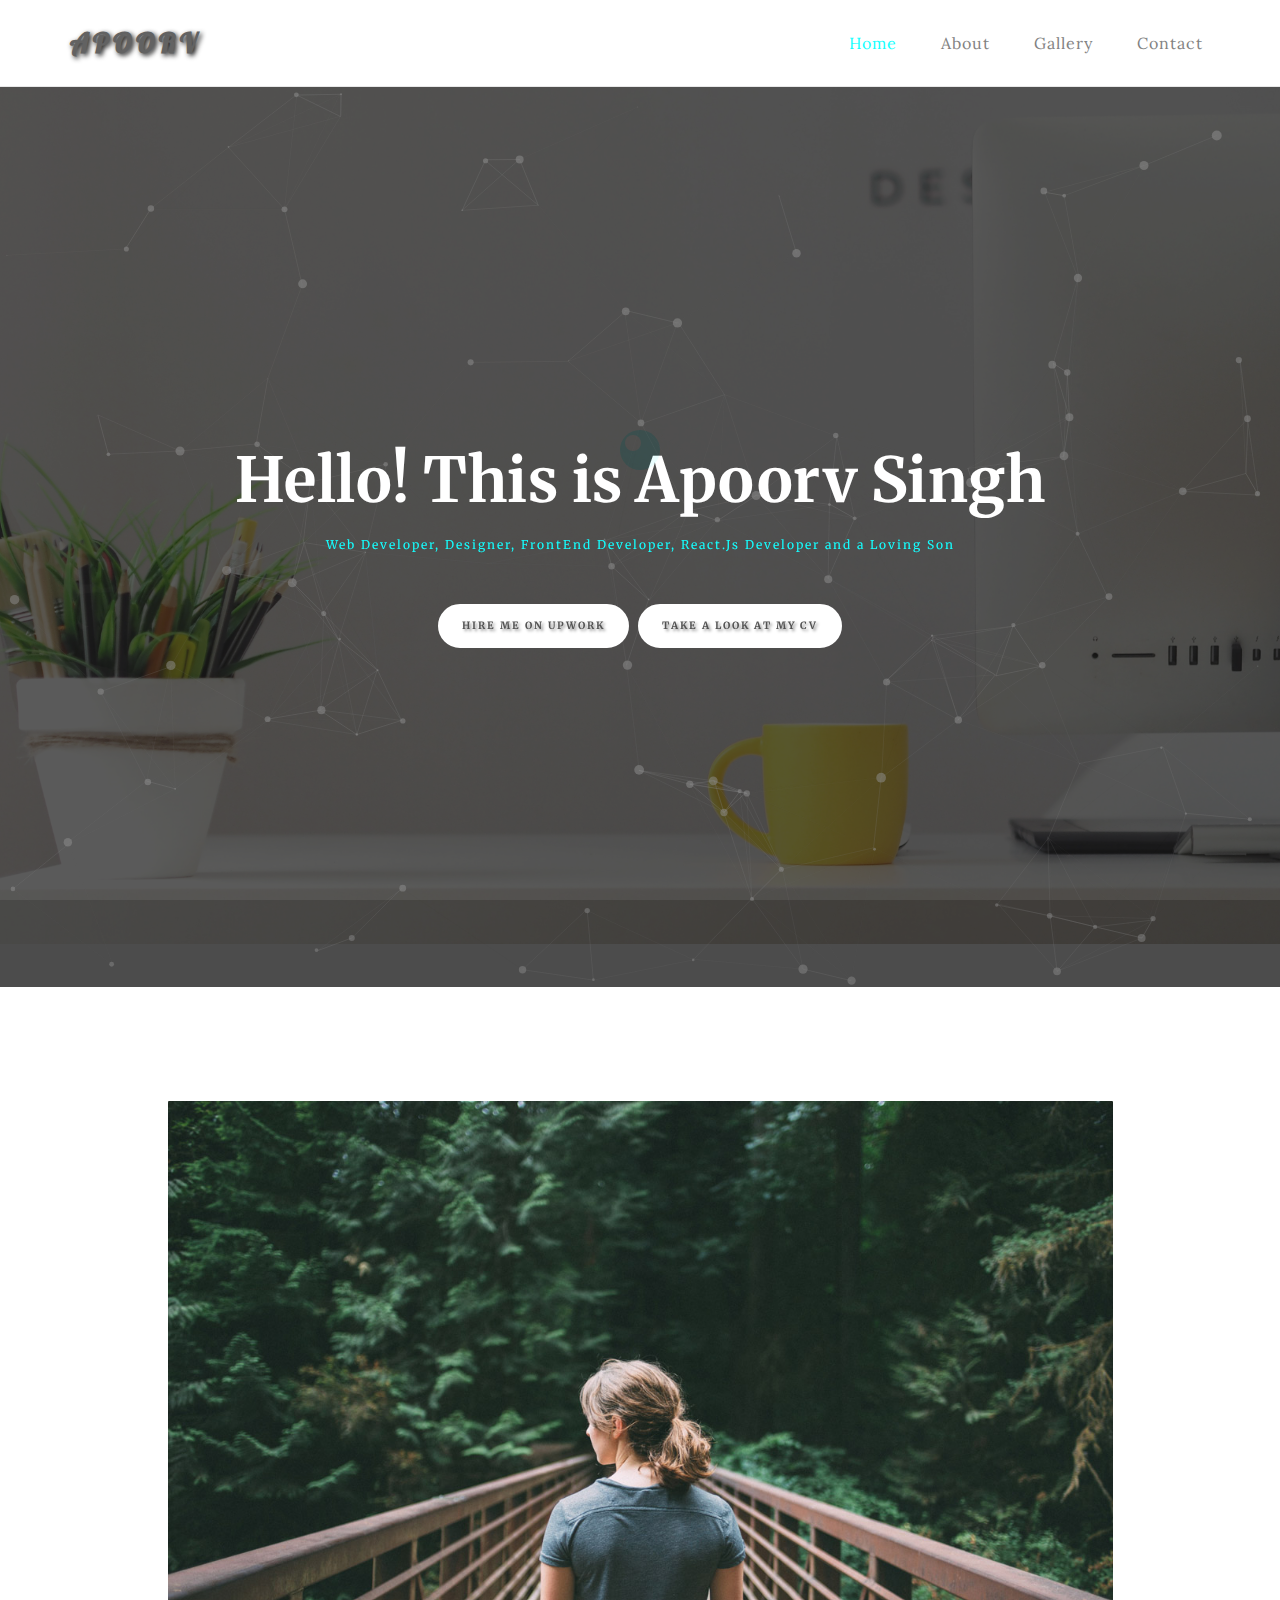
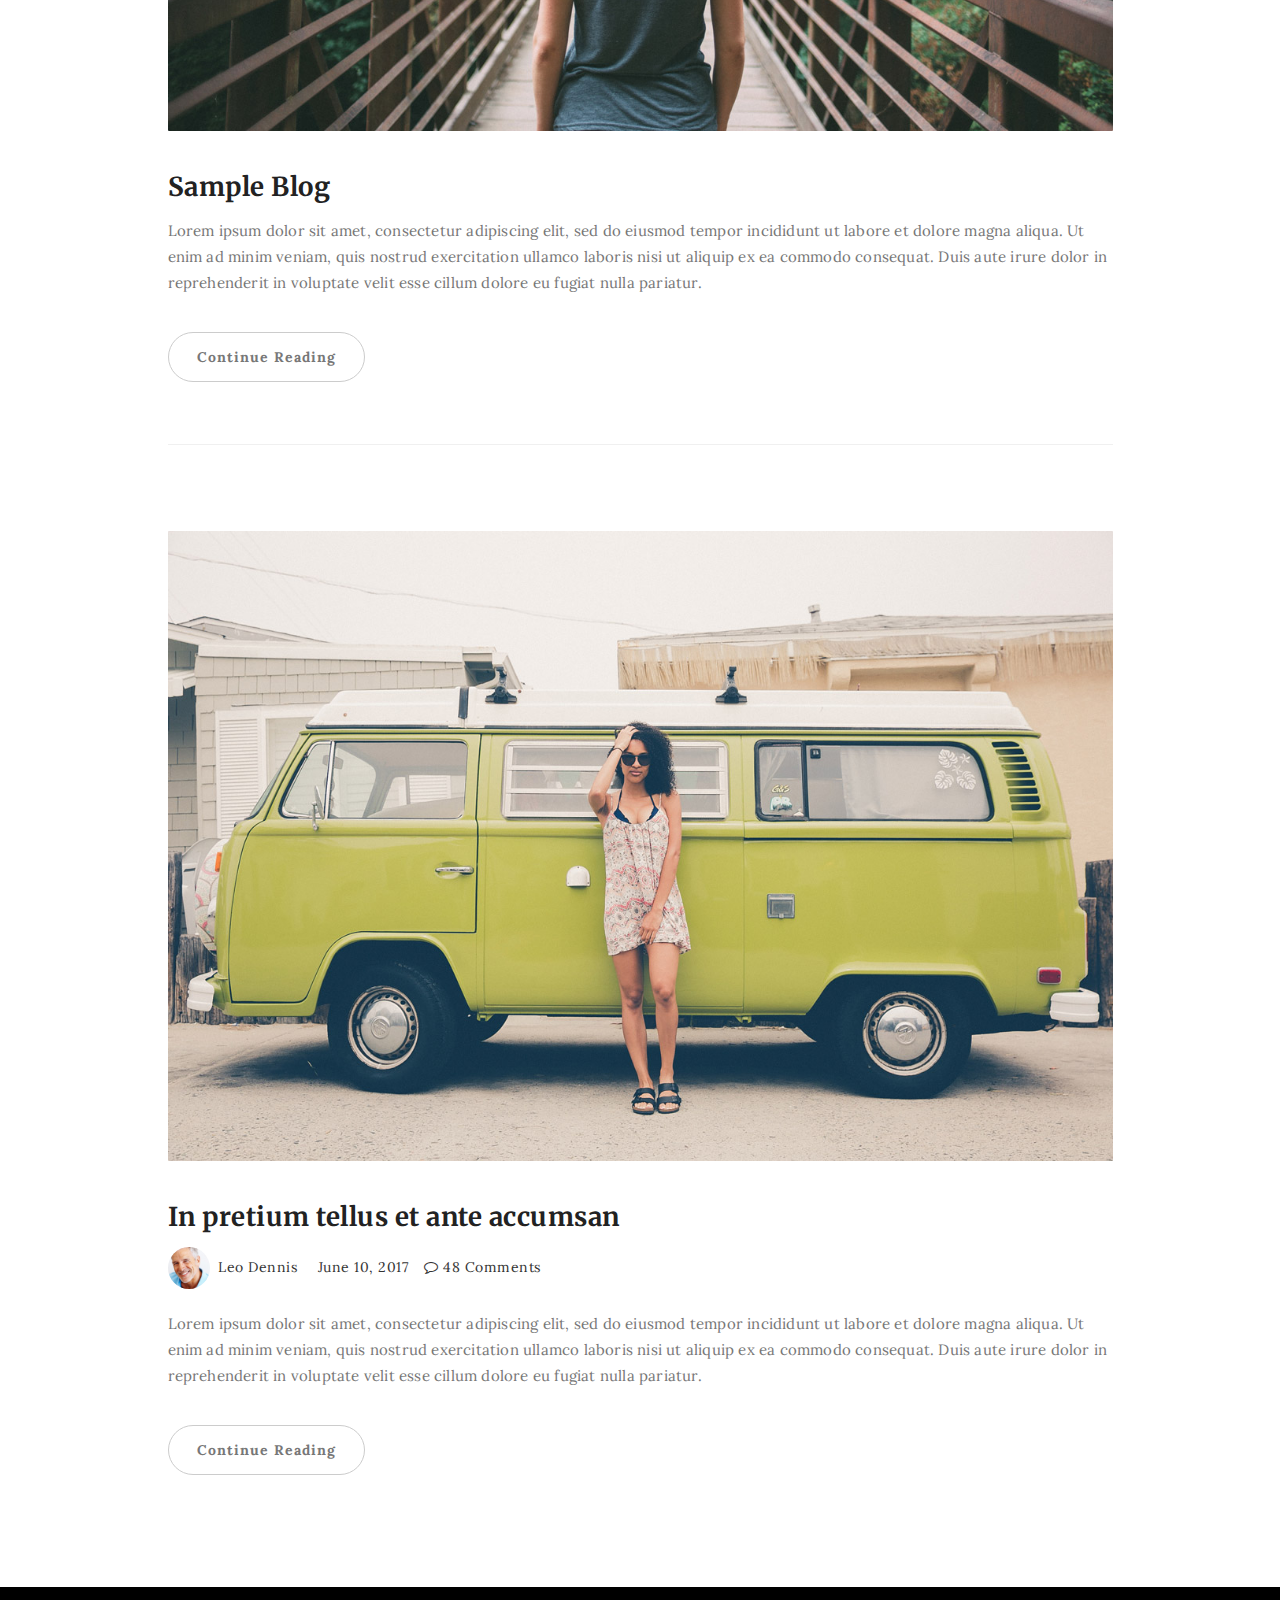
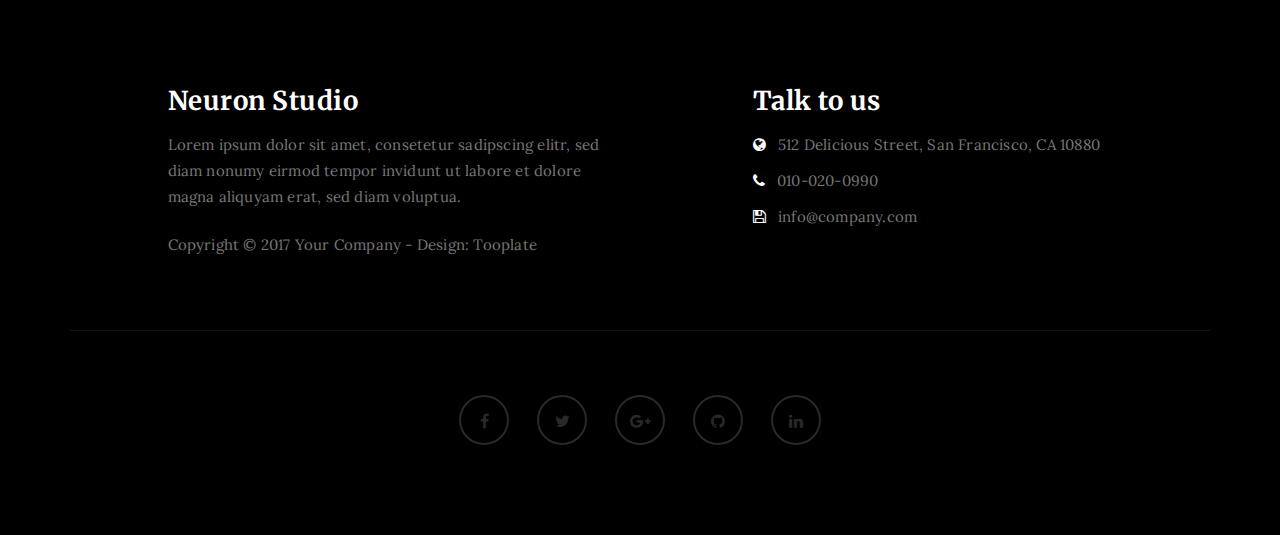
==== index.html @ 0108321e "initial commit" ====
<!DOCTYPE html>
<html lang="en">
<head>

<meta charset="UTF-8">
<meta http-equiv="X-UA-Compatible" content="IE=Edge">
<meta name="description" content="">
<meta name="keywords" content="">
<meta name="author" content="">
<meta name="viewport" content="width=device-width, initial-scale=1, maximum-scale=1">

<title>Apoorv Singh</title>
<link rel="shortcut icon" href="./favicon.png">
<link rel="stylesheet" href="css/bootstrap.min.css">
<link rel="stylesheet" href="css/font-awesome.min.css">
<link href="https://fonts.googleapis.com/css?family=Lobster" rel="stylesheet">

<link rel="stylesheet" href="css/style.css">
<link href="https://fonts.googleapis.com/css?family=Lora|Merriweather:300,400" rel="stylesheet">

</head>
<body>

<div class="preloader">
     <div class="sk-spinner sk-spinner-wordpress">
          <span class="sk-inner-circle"></span>
     </div>
</div>


<div class="navbar navbar-default navbar-static-top" role="navigation">
     <div class="container">

          <div class="navbar-header">
               <button class="navbar-toggle" data-toggle="collapse" data-target=".navbar-collapse">
                    <span class="icon icon-bar"></span>
                    <span class="icon icon-bar"></span>
                    <span class="icon icon-bar"></span>
               </button>
               <a href="index.html" class="navbar-brand styleName">Apoorv</a>
          </div>
          <div class="collapse navbar-collapse">
               <ul class="nav navbar-nav navbar-right">
                    <li class="active"><a href="index.html">Home</a></li>
                    <li><a href="about.html">About</a></li>
                    <li><a href="gallery.html">Gallery</a></li>
                    <li><a href="contact.html">Contact</a></li>
               </ul>
          </div>

  </div>
</div>

<!-- Home Section -->

<section id="home" class="main-home parallax-section">
     <div class="overlay"></div>
     <div id="particles-js"></div>
     <div class="container">
          <div class="row">
            <div class="col-md-12 col-sm-12">
                <h1>Hello! This is Apoorv Singh</h1>
                <h4>Web Developer, Designer, FrontEnd Developer, React.Js Developer and a Loving Son </h4>
                <a 
                  href="https://www.upwork.com/freelancers/~01e5c51c05c21ee63b" 
                  class="smoothScroll btn btn-default styleShadow">Hire Me on Upwork
                </a>
                <a href="#blog" class="smoothScroll btn btn-default cvStyle styleShadow">Take a look at my CV</a>
            </div>
          </div>
     </div>
</section>

<!-- Blog Section -->

<section id="blog">
     <div class="container">
          <div class="row">

               <div class="col-md-offset-1 col-md-10 col-sm-12">
                    <div class="blog-post-thumb">
                         <div class="blog-post-image">
                              <a href="single-post.html">
                                   <img src="images/blog-image1.jpg" class="img-responsive" alt="Blog Image">
                              </a>
                         </div>
                         <div class="blog-post-title">
                              <h3><a href="single-post.html">Sample Blog</a></h3>
                         </div>
                         <!-- <div class="blog-post-format">
                              <span><a href="#"><img src="images/author-image1.jpg" class="img-responsive img-circle"> Jen Lopez</a></span>
                              <span><i class="fa fa-date"></i> July 22, 2017</span>
                              <span><a href="#"><i class="fa fa-comment-o"></i> 35 Comments</a></span>
                         </div> -->
                         <div class="blog-post-des">
                              <p>Lorem ipsum dolor sit amet, consectetur adipiscing elit, sed do eiusmod tempor incididunt ut labore et dolore magna aliqua. Ut enim ad minim veniam, quis nostrud exercitation ullamco laboris nisi ut aliquip ex ea commodo consequat. Duis aute irure dolor in reprehenderit in voluptate velit esse cillum dolore eu fugiat nulla pariatur.</p>
                              <a href="single-post.html" class="btn btn-default">Continue Reading</a>
                         </div>
                    </div>

                    <div class="blog-post-thumb">
                         <div class="blog-post-image">
                              <a href="single-post.html">
                                   <img src="images/blog-image2.jpg" class="img-responsive" alt="Blog Image">
                              </a>
                         </div>
                         <div class="blog-post-title">
                              <h3><a href="single-post.html">In pretium tellus et ante accumsan</a></h3>
                         </div>
                         <div class="blog-post-format">
                              <span><a href="#"><img src="images/author-image2.jpg" class="img-responsive img-circle"> Leo Dennis</a></span>
                              <span><i class="fa fa-date"></i> June 10, 2017</span>
                              <span><a href="#"><i class="fa fa-comment-o"></i> 48 Comments</a></span>
                         </div>
                         <div class="blog-post-des">
                              <p>Lorem ipsum dolor sit amet, consectetur adipiscing elit, sed do eiusmod tempor incididunt ut labore et dolore magna aliqua. Ut enim ad minim veniam, quis nostrud exercitation ullamco laboris nisi ut aliquip ex ea commodo consequat. Duis aute irure dolor in reprehenderit in voluptate velit esse cillum dolore eu fugiat nulla pariatur.</p>
                              <a href="single-post.html" class="btn btn-default">Continue Reading</a>
                         </div>
                    </div>

                    <!-- <div class="blog-post-thumb">
                         <div class="blog-post-video">
                              <div class="embed-responsive embed-responsive-16by9">
                                   <iframe class="embed-responsive-item" src="https://www.youtube.com/embed/Pgmx7z49OEk" allowfullscreen></iframe>
                              </div>
                         </div>
                         <div class="blog-post-title">
                              <h3><a href="single-post.html">Nam interdum maximus dolor faucibus</a></h3>
                         </div>
                         <div class="blog-post-format">
                              <span><a href="#"><img src="images/author-image1.jpg" class="img-responsive img-circle"> Jen Lopez</a></span>
                              <span><i class="fa fa-date"></i> May 30, 2017</span>
                              <span><a href="#"><i class="fa fa-comment-o"></i> 63 Comments</a></span>
                         </div>
                         <div class="blog-post-des">
                              <p>Lorem ipsum dolor sit amet, consectetur adipiscing elit, sed do eiusmod tempor incididunt ut labore et dolore magna aliqua. Ut enim ad minim veniam, quis nostrud exercitation ullamco laboris nisi ut aliquip ex ea commodo consequat. Duis aute irure dolor in reprehenderit in voluptate velit esse cillum dolore eu fugiat nulla pariatur.</p>
                              <a href="single-post.html" class="btn btn-default">Continue Reading</a>
                         </div>
                    </div> -->

                    <!-- <div class="blog-post-thumb">
                         <div class="blog-post-image">
                              <a href="single-post.html">
                                   <img src="images/blog-image3.jpg" class="img-responsive" alt="Blog Image">
                              </a>
                         </div>
                         <div class="blog-post-title">
                              <h3><a href="single-post.html">The ingredients that make a great burger</a></h3>
                         </div>
                         <div class="blog-post-format">
                              <span><a href="#"><img src="images/author-image2.jpg" class="img-responsive img-circle"> Leo Dennis</a></span>
                              <span><i class="fa fa-date"></i> April 18, 2017</span>
                              <span><a href="#"><i class="fa fa-comment-o"></i> 124 Comments</a></span>
                         </div>
                         <div class="blog-post-des">
                              <p>Lorem ipsum dolor sit amet, consectetur adipiscing elit, sed do eiusmod tempor incididunt ut labore et dolore magna aliqua. Ut enim ad minim veniam, quis nostrud exercitation ullamco laboris nisi ut aliquip ex ea commodo consequat. Duis aute irure dolor in reprehenderit in voluptate velit esse cillum dolore eu fugiat nulla pariatur.</p>
                              <a href="single-post.html" class="btn btn-default">Continue Reading</a>
                         </div>
                    </div> -->

                    <!-- <div class="blog-post-thumb">
                         <div class="blog-post-image">
                              <a href="single-post.html">
                                   <img src="images/blog-image4.jpg" class="img-responsive" alt="Blog Image">
                              </a>
                         </div>
                         <div class="blog-post-title">
                              <h3><a href="single-post.html">Vestibulum vel mauris nec ex tempus</a></h3>
                         </div>
                         <div class="blog-post-format">
                              <span><a href="#"><img src="images/author-image1.jpg" class="img-responsive img-circle"> Jen Lopez</a></span>
                              <span><i class="fa fa-date"></i> March 12, 2017</span>
                              <span><a href="#"><i class="fa fa-comment-o"></i> 256 Comments</a></span>
                         </div>
                         <div class="blog-post-des">
                              <p>Lorem ipsum dolor sit amet, consectetur adipiscing elit, sed do eiusmod tempor incididunt ut labore et dolore magna aliqua. Ut enim ad minim veniam, quis nostrud exercitation ullamco laboris nisi ut aliquip ex ea commodo consequat. Duis aute irure dolor in reprehenderit in voluptate velit esse cillum dolore eu fugiat nulla pariatur.</p>
                              <a href="single-post.html" class="btn btn-default">Continue Reading</a>
                         </div>
                    </div> -->
               </div>

          </div>
     </div>
</section>

<!-- Footer Section -->

<footer>
     <div class="container">
          <div class="row">

               <div class="col-md-5 col-md-offset-1 col-sm-6">
                    <h3>Neuron Studio</h3>
                    <p>Lorem ipsum dolor sit amet, consetetur sadipscing elitr, sed diam nonumy eirmod tempor invidunt ut labore et dolore magna aliquyam erat, sed diam voluptua.</p>
                    <div class="footer-copyright">
                         <p>Copyright &copy; 2017 Your Company - Design: Tooplate</p>
                    </div>
               </div>

               <div class="col-md-4 col-md-offset-1 col-sm-6">
                    <h3>Talk to us</h3>
                    <p><i class="fa fa-globe"></i> 512 Delicious Street, San Francisco, CA 10880</p>
                    <p><i class="fa fa-phone"></i> 010-020-0990</p>
                    <p><i class="fa fa-save"></i> info@company.com</p>
               </div>

               <div class="clearfix col-md-12 col-sm-12">
                    <hr>
               </div>

               <div class="col-md-12 col-sm-12">
                    <ul class="social-icon">
                         <li><a href="https://www.facebook.com/apoorv.singh.16" class="fa fa-facebook"></a></li>
                         <li><a href="https://twitter.com/apoorv_singh15" class="fa fa-twitter"></a></li>
                         <li><a href="https://plus.google.com/106265175113233786289" class="fa fa-google-plus"></a></li>
                         <li><a href="https://github.com/ApoorvSingh15" class="fa fa-github"></a></li>
                         <li><a href="https://www.linkedin.com/in/apoorv-singh-07943622/" class="fa fa-linkedin"></a></li>
                    </ul>
               </div>
               
          </div>
     </div>
</footer>

<!-- Back top -->
<a href="#back-top" class="go-top"><i class="fa fa-angle-up"></i></a>

<!-- SCRIPTS -->

<script src="js/jquery.js"></script>
<script src="js/bootstrap.min.js"></script>
<script src="js/particles.min.js"></script>
<script src="js/app.js"></script>
<script src="js/jquery.parallax.js"></script>
<script src="js/smoothscroll.js"></script>
<script src="js/custom.js"></script>

</body>
</html>
---- css/style.css ----
body {
		background: #ffffff;
    font-family: 'Lora', serif;
    font-style: normal;
		font-weight: 300;
    overflow-x: hidden;
}

.styleName{
  font-family: 'Lobster', cursive !important;
  font-size: 2em;
  text-shadow: 2px 2px 5px black;
}

.cvStyle{
  margin-left : 0.5em;
}

.styleShadow{
  text-shadow : 2px 2px 3px gray;
}

h1,h2,h3,h4,h5,h6 {
  font-family: 'Merriweather', serif;
  font-style: normal;
  font-weight: bold;
  letter-spacing: 0.5px;
}

h1 {
    font-size: 62px;
    padding-bottom: 14px;
    margin-bottom: 0px;
}

h2 {
  font-size: 32px;
}

h2,h3 {
  padding-bottom: 6px;
}

h3 {
  font-size: 26px;
}

h4 {
  color: #666;
  font-size: 12px;
  font-weight: normal;
  letter-spacing: 2px;
}

p {
    color: #777;
    font-size: 15px;
    font-weight: 300;
    line-height: 26px;
    letter-spacing: 0.2px;
}

.btn-success:focus {
  background-color: #000;
  border-color: transparent;
}


html{
  -webkit-font-smoothing: antialiased;
}

a {
  color: #4d638c;
  -webkit-transition: 0.5s;
  -o-transition: 0.5s;
  transition: 0.5s;
  text-decoration: none !important;
}
a:hover, a:active, a:focus {
  color: #4d638c;
  outline: none;
}

* {
  -webkit-box-sizing: border-box;
  -moz-box-sizing: border-box;
  box-sizing: border-box;
}

*:before,
*:after {
  -webkit-box-sizing: border-box;
  -moz-box-sizing: border-box;
  box-sizing: border-box;
}

#about, 
#gallery,
#contact,
#blog, 
#blog-single-post {
  padding-top: 60px;
  padding-bottom: 80px;
}

.main-about,
.main-single-post,
.main-gallery,
.main-contact {
  height: 65vh;
}

.overlay {
  background: rgba(0,0,0,0.7 );
  width: 100%;
  height: 100vh;
  position: absolute;
  top: 0;
  left: 0;
  right: 0;
  bottom: 0;
}

.parallax-section {
  background-attachment: fixed !important;
  background-size: cover !important;
  overflow: hidden;
}



.preloader {
  position: fixed;
  top: 0;
  left: 0;
  width: 100%;
  height: 100%;
  z-index: 99999;
  display: flex;
  flex-flow: row nowrap;
  justify-content: center;
  align-items: center;
  background: none repeat scroll 0 0 #ffffff;
}

.sk-spinner-wordpress.sk-spinner {
  background-color: cyan;
  width: 40px;
  height: 40px;
  border-radius: 40px;
  position: relative;
  -webkit-animation: sk-innerCircle 1s linear infinite;
  animation: sk-innerCircle 1s linear infinite; 
}

.sk-spinner-wordpress .sk-inner-circle {
  display: block;
  background-color: #ffffff;
  width: 16px;
  height: 16px;
  position: absolute;
  border-radius: 8px;
  top: 5px;
  left: 5px; 
}

@-webkit-keyframes sk-innerCircle {
  0% {
    -webkit-transform: rotate(0);
            transform: rotate(0); }

  100% {
    -webkit-transform: rotate(360deg);
            transform: rotate(360deg); } }

@keyframes sk-innerCircle {
  0% {
    -webkit-transform: rotate(0);
            transform: rotate(0); }

  100% {
    -webkit-transform: rotate(360deg);
            transform: rotate(360deg); } }




.navbar-default {
    background: #ffffff;
    margin: 0 !important;
    padding: 18px 0;
}

.navbar-default .navbar-brand {
  color: #555;
  font-family: 'Merriweather', serif;
  font-weight: bold;
  text-transform: uppercase;
  letter-spacing: 4px;
  margin: 0;
}

.navbar-default .navbar-nav li a {
    color: #777;
    font-size: 16px;
    letter-spacing: 1px;
    -webkit-transition: all 0.4s ease-in-out;
    transition: all 0.4s ease-in-out;
    padding-right: 22px;
    padding-left: 22px;
}

.navbar-default .navbar-nav > li a:hover {
    color: cyan !important;
}

.navbar-default .navbar-nav > li > a:hover,
.navbar-default .navbar-nav > li > a:focus {
    color: #606066;
    background-color: transparent;
}

.navbar-default .navbar-nav li a:hover,
 .navbar-default .navbar-nav .active > a {
    color: cyan;
  }

.navbar-default .navbar-nav > .active > a,
.navbar-default .navbar-nav > .active > a:hover,
.navbar-default .navbar-nav > .active > a:focus {
    color: cyan;
    background-color: transparent;
}

.navbar-default .navbar-toggle {
     border: none;
     padding-top: 10px;
  }

.navbar-default .navbar-toggle .icon-bar {
    background: cyan;
    border-color: transparent;
  }

.navbar-default .navbar-toggle:hover,
.navbar-default .navbar-toggle:focus { 
  background-color: transparent;
}




#home {
    background-size: cover;
    background-position: center center;
    color: #ffffff;
    display: -webkit-box;
    display: -webkit-flex;
     display: -ms-flexbox;
    display: flex;
    -webkit-box-align: center;
    -webkit-align-items: center;
    -ms-flex-align: center;
     align-items: center;
    position: relative;
    text-align: center;
}

.main-home {
  background: url('../images/imageBack1.jpg') no-repeat;
  height: 100vh;
}

.main-about {
  background: url('../images/about-bg.jpg') no-repeat;
}

.main-single-post {
  background: url('../images/single-post-bg.jpg') no-repeat;
}

.main-gallery {
  background: url('../images/gallery-bg.jpg') no-repeat;
}

.main-contact {
  background: url('../images/contact-bg.jpg') no-repeat;
}

#particles-js {
  position: absolute;
  width: 100%;
  height: 100vh;
  top: 0;
  left: 0;
}

#home h4 {
  color: cyan;
}

#home .btn {
  background: #ffffff;
  border: 2px solid #ffffff;
  border-radius: 100px;
  color: #444;
  font-family: 'Merriweather', serif;
  font-size: 10px;
  font-weight: bold;
  letter-spacing: 2px;
  text-transform: uppercase;
  padding: 13px 22px;
  margin-top: 42px;
  transition: all 0.4s ease-in-out;
}

#home .btn:hover {
  background: transparent;
  border-color: #ffffff;
  color: #ffffff;
}




#about .col-md-6 {
  padding-top: 22px;
  padding-bottom: 32px;
}

#about .col-md-6 img {
  padding: 22px 0px 22px 22px;
}

#about .col-md-4 {
  padding-bottom: 32px;
}

#about .col-md-4 img {
  padding-top: 12px;
}




#gallery span {
  display: block;
  padding-bottom: 32px;
}

#gallery .col-md-6 {
  padding-left: 0px;
  padding-right: 0px;
}

#gallery .gallery-thumb {
  background-color: #ffffff;
  box-shadow: 0px 1px 2px 0px rgba(90, 91, 95, 0.15);
  cursor: pointer;
  display: block;
  position: relative;
  top: 0px;
  transition: all 0.4s ease-in-out;
}

#gallery .gallery-thumb:hover {
  box-shadow: 0px 16px 22px 0px rgba(90, 91, 95, 0.3);
  top: -5px;
}

#gallery .gallery-thumb img {
  width: 100%;
}

#gallery .col-md-12 p {
  padding-top: 22px;
  text-align: center;
}




#contact .col-md-4 {
  padding-left: 0px;
}

#contact .col-md-12 {
  padding-left: 0;
}

#contact form {
  padding-top: 32px;
}

#contact .form-control {
  border: 2px solid #f0f0f0;
  box-shadow: none;
  margin-top: 10px;
  margin-bottom: 10px;
  transition: all 0.4s ease-in-out;
}

#contact .form-control:hover {
  border-color: #555;
}

#contact input {
  height: 50px;
}

#contact input[type="submit"] {
  background: cyan;
  border-radius: 100px;
  border: none;
  color: #ffffff;
  font-weight: bold;
  transition: all 0.4s ease-in-out;
}

#contact input[type="submit"]:hover {
  background: #333;
}




.blog-post-thumb {
  border-bottom: 1px solid #f0f0f0;
  padding-top: 32px;
  padding-bottom: 62px;
  margin-bottom: 32px;
}

.blog-post-thumb:last-child {
  border-bottom: 0px;
  padding-bottom: 32px;
  margin-bottom: 0px;
}

.blog-post-image,
.blog-post-video {
  padding-top: 22px;
  padding-bottom: 22px;
  width: 100%;
}

#about img,
.blog-post-image img {
  border-radius: 1px;
}

.blog-post-title a {
  color: #222;
}

.blog-post-title a:hover {
  color: cyan;
}

.blog-post-format {
  padding-bottom: 22px;
}

.blog-post-format span {
  letter-spacing: 0.5px;
  padding-right: 12px;
}

.blog-post-format span a {
  color: #333;
}

.blog-post-format span img {
  display: inline-block;
  width: 42px;
  margin-right: 4px;
}

.blog-post-des blockquote {
  margin: 22px;
}

.blog-post-des .btn {
  border-radius: 100px;
  color: #777;
  font-weight: bold;
  letter-spacing: 1px;
  padding: 14px 28px;
  margin-top: 26px;
  transition: all 0.4s ease-in-out;
}

.blog-post-des .btn:hover {
  background: cyan;
  border-color: transparent;
  color: #ffffff;
}

.blog-author {
  border-top: 1px solid #f0f0f0;
  border-bottom: 1px solid #f0f0f0;
  padding-top: 32px;
  padding-bottom: 32px;
  margin-top: 42px;
  margin-bottom: 42px;
}

.blog-author .media img {
  display: inline-block;
  width: 90px;
  margin-right: 12px;
}

.blog-author .media a,
.blog-comment .media h3 {
  color: #444;
  font-size: 18px;
  letter-spacing: 1px;
}

.blog-comment {
  border-bottom: 1px solid #f0f0f0;
  padding-bottom: 32px;
  margin-bottom: 42px;
}

.blog-comment .media:nth-child(2) {
  padding-top: 22px;
}

.blog-comment .media img {
  width: 82px;
  margin-right: 12px;
}

.blog-comment .media h3 {
  display: inline-block;
  padding-right: 14px;
}


.blog-comment-form h3 {
  padding-bottom: 18px;
}

#about .col-md-6, #about .col-md-4,
.blog-comment-form .col-md-4 {
  padding-left: 0px;
}

.blog-comment-form .form-control {
  box-shadow: none;
  border: 2px solid #f0f0f0;
  margin-top: 10px;
  margin-bottom: 10px;
  transition: all 0.4s ease-in-out;
}

.blog-comment-form .form-control:hover {
  border-color: #555;
}

.blog-comment-form input {
  height: 45px;
}

.blog-comment-form input[type="submit"] {
  background: #bfba55;
  border-radius: 100px;
  border: none;
  color: #ffffff;
  font-weight: bold;
  transition: all 0.4s ease-in-out;
}

.blog-comment-form input[type="submit"]:hover {
  background: #333;
  border-color: transparent;
  color: #ffffff;
}




#blog-single-post .blog-single-post-image {
  padding-top: 22px;
}

#blog-single-post .blog-single-post-image .col-md-4 {
  padding-left: 0px;
  padding-right: 0px;
  padding-bottom: 22px;
}

#blog-single-post .blog-single-post-image img {
  border-radius: 1px;
  padding-right: 12px;
}

#blog-single-post .blog-post-des h3 {
  padding-top: 16px;
}


footer {
    background: #000;
    color: #ffffff;
    padding: 80px 0px;
    position: relative;
}

footer .col-md-4 .fa {
  color: #ffffff;
  padding-right: 8px;
}

footer hr {
  border-color: #121212;
  margin-top: 62px;
  margin-bottom: 42px;
}

footer .footer-copyright {
  padding-top: 12px;
}



.go-top {
  background-color: #ffffff;
  box-shadow: 1px 1.732px 12px 0px rgba( 0, 0, 0, .14 ), 1px 1.732px 3px 0px rgba( 0, 0, 0, .12 );
  transition : all 1s ease;
  bottom: 2em;
  right: 2em;
  color: #333;
  font-size: 24px;
  display: none;
  position: fixed;
  text-decoration: none;
  width: 40px;
  height: 40px;
  line-height: 38px;
  text-align: center;
  border-radius: 100%;
}

.go-top:hover {
    background: cyan;
    color: #ffffff;
}



.social-icon {
    position: relative;
    padding: 0;
    margin: 0;
    text-align: center;
}

.social-icon li {
    display: inline-block;
    list-style: none;
}

.social-icon li a {
    border: 2px solid #292929;
    color: #292929;
    border-radius: 100px;
    cursor: pointer;
    font-size: 16px;
    text-decoration: none;
    transition: all 0.4s ease-in-out;
    width: 50px;
    height: 50px;
    line-height: 50px;
    text-align: center;
    vertical-align: middle;
    position: relative;
    margin: 22px 12px 10px 12px;
}

.social-icon li a:hover {
    border-color: cyan;
    color: cyan;
    transform: scale(1.1);
}



@media (max-width: 980px) {

  .main-about,
  .main-single-post,  
  .main-gallery,
  .main-contact {
    height: 35vh;
  }

}


@media (max-width: 768px) {

  h1 {
    font-size: 52px;
  }

  h2 {
    font-size: 26px;
  }

  #about .col-md-6 img {
    padding-left: 0px;
  }

  #blog-single-post .blog-single-post-image img {
    padding-bottom: 22px;
  }

  footer .col-md-4 {
    padding-top: 22px;
  }

}


@media (max-width: 650px) {

  h1 {
    font-size: 42px;
  }

  #about, #gallery,
  #contact,
  #blog, #blog-single-post {
    padding-top: 60px;
    padding-bottom: 60px;
  }

}
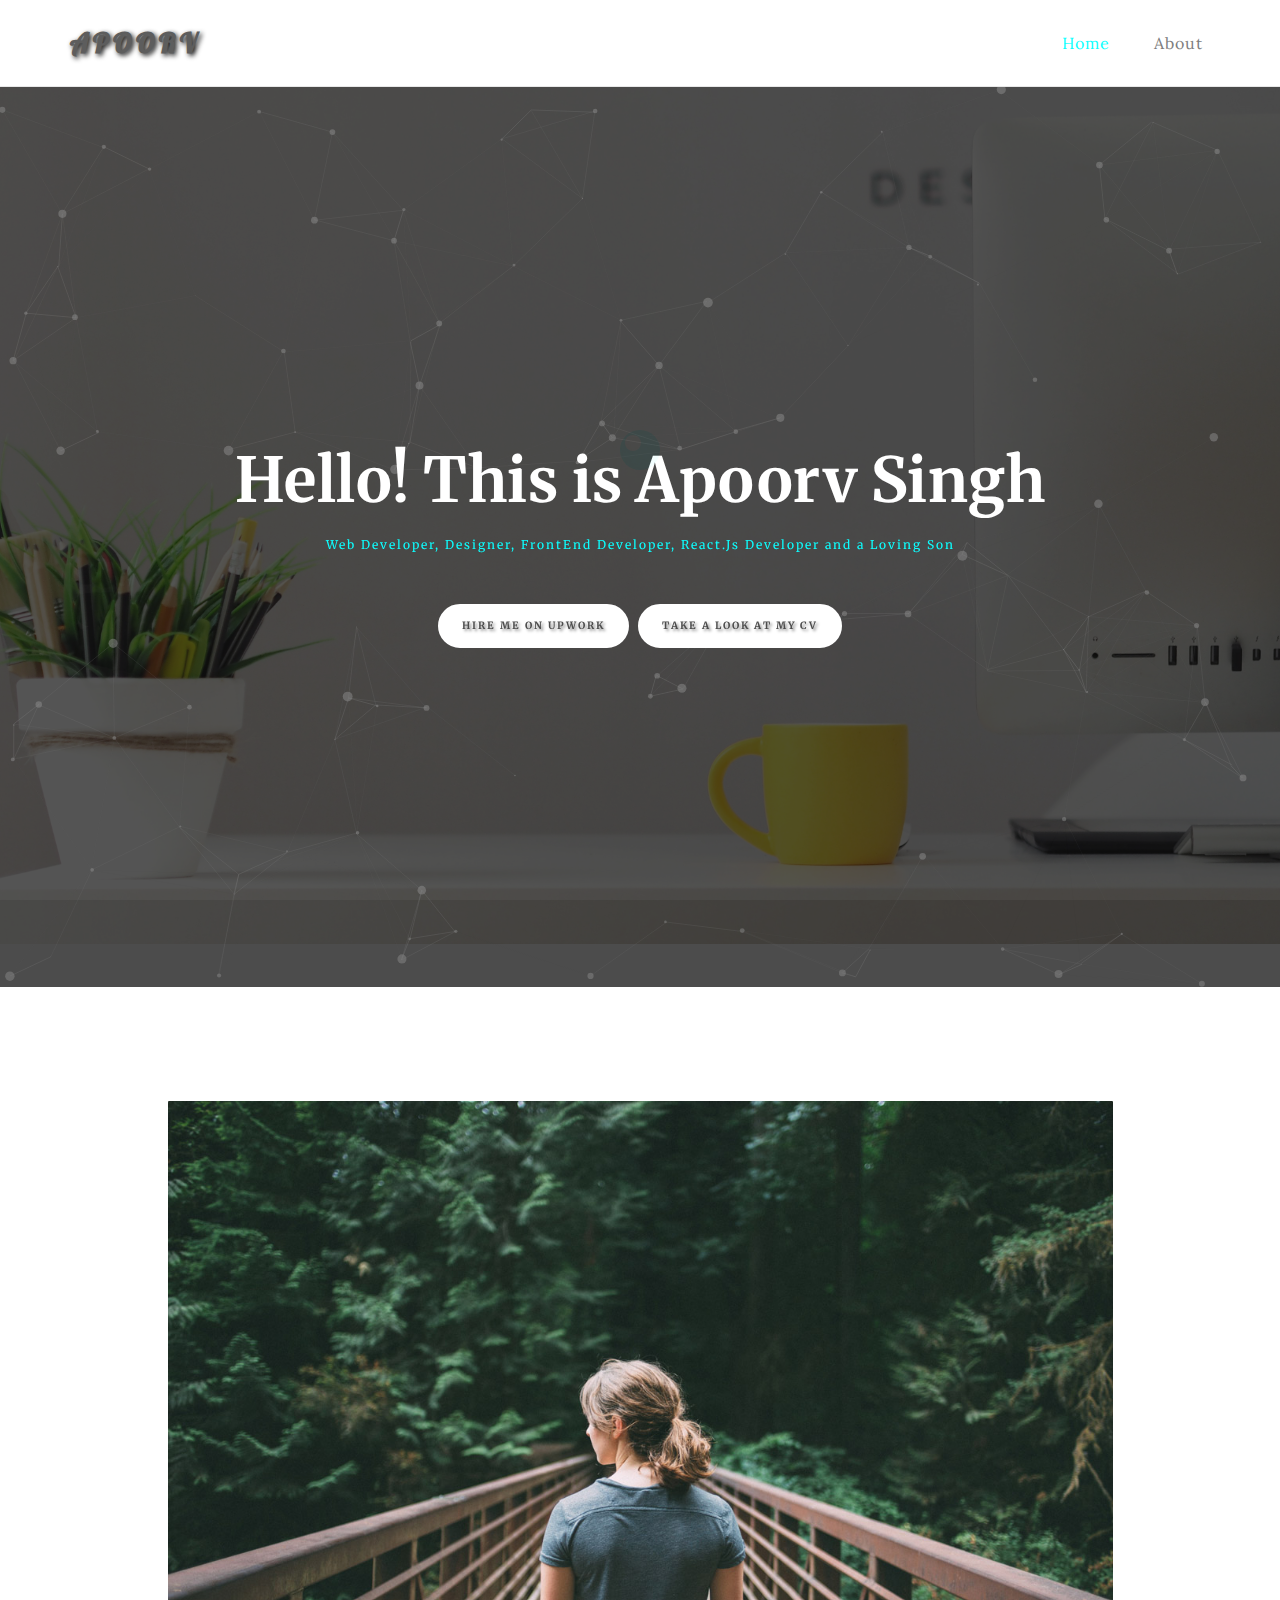
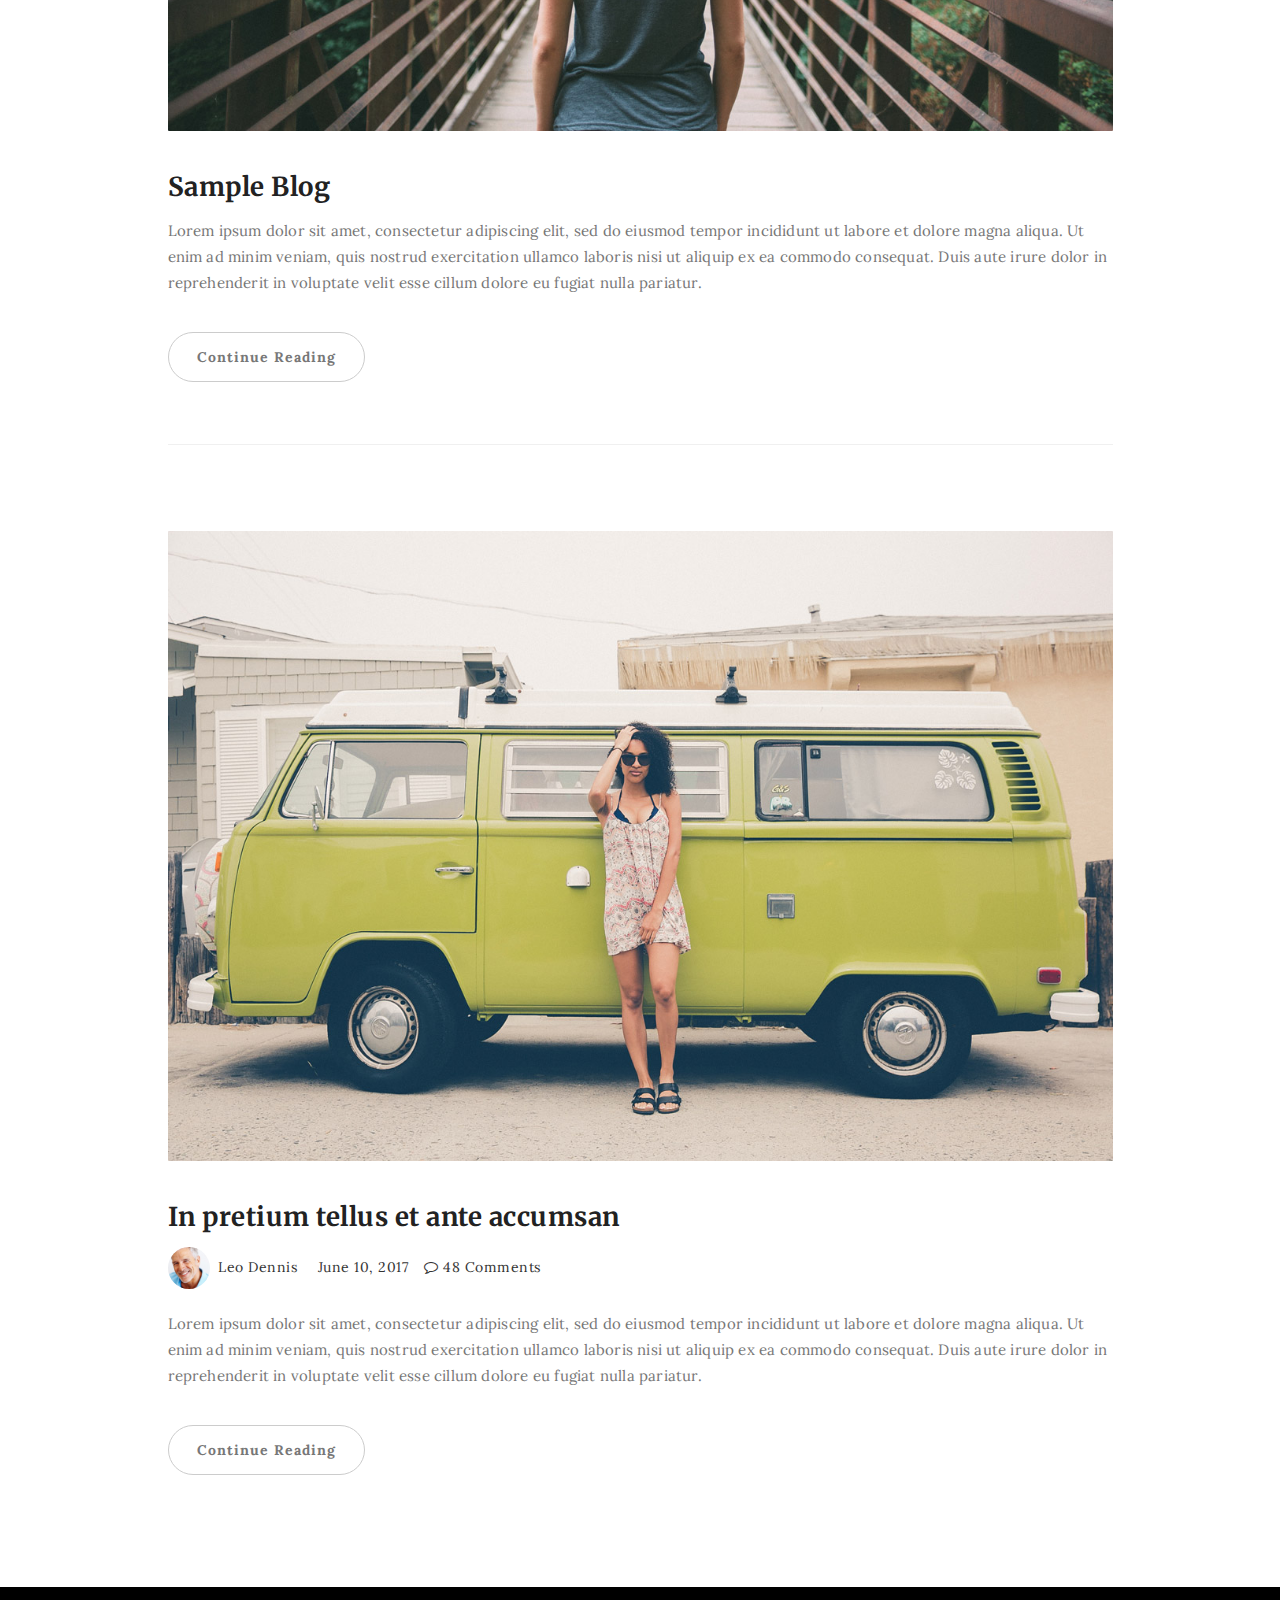
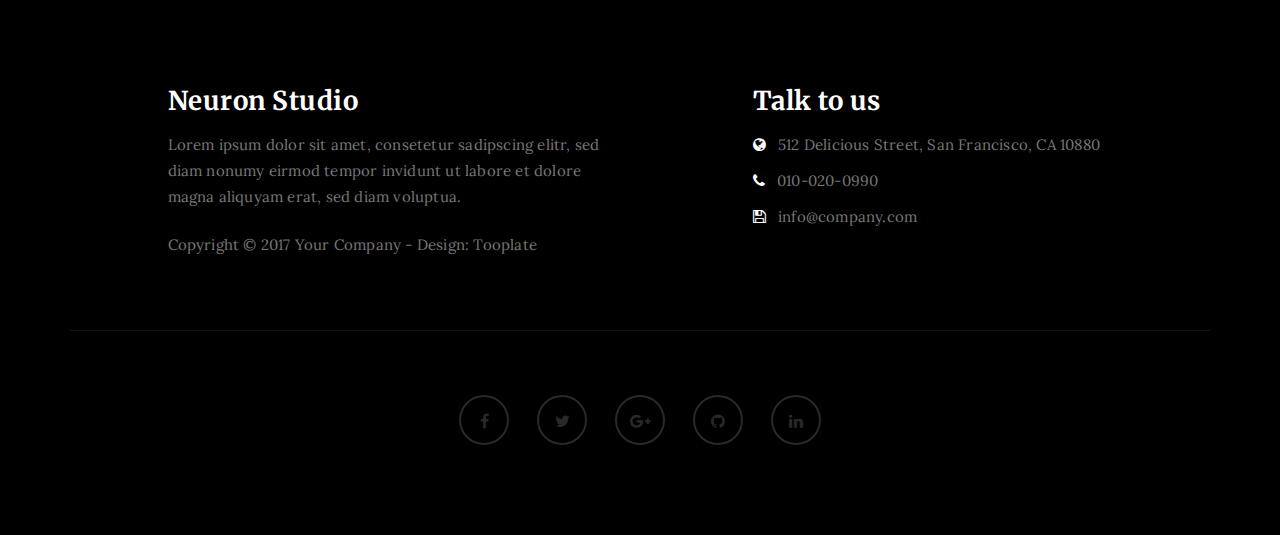
==== commit 8511a4be: "worked on css" ====
--- a/index.html
+++ b/index.html
@@ -43,8 +43,6 @@
                <ul class="nav navbar-nav navbar-right">
                     <li class="active"><a href="index.html">Home</a></li>
                     <li><a href="about.html">About</a></li>
-                    <li><a href="gallery.html">Gallery</a></li>
-                    <li><a href="contact.html">Contact</a></li>
                </ul>
           </div>
 
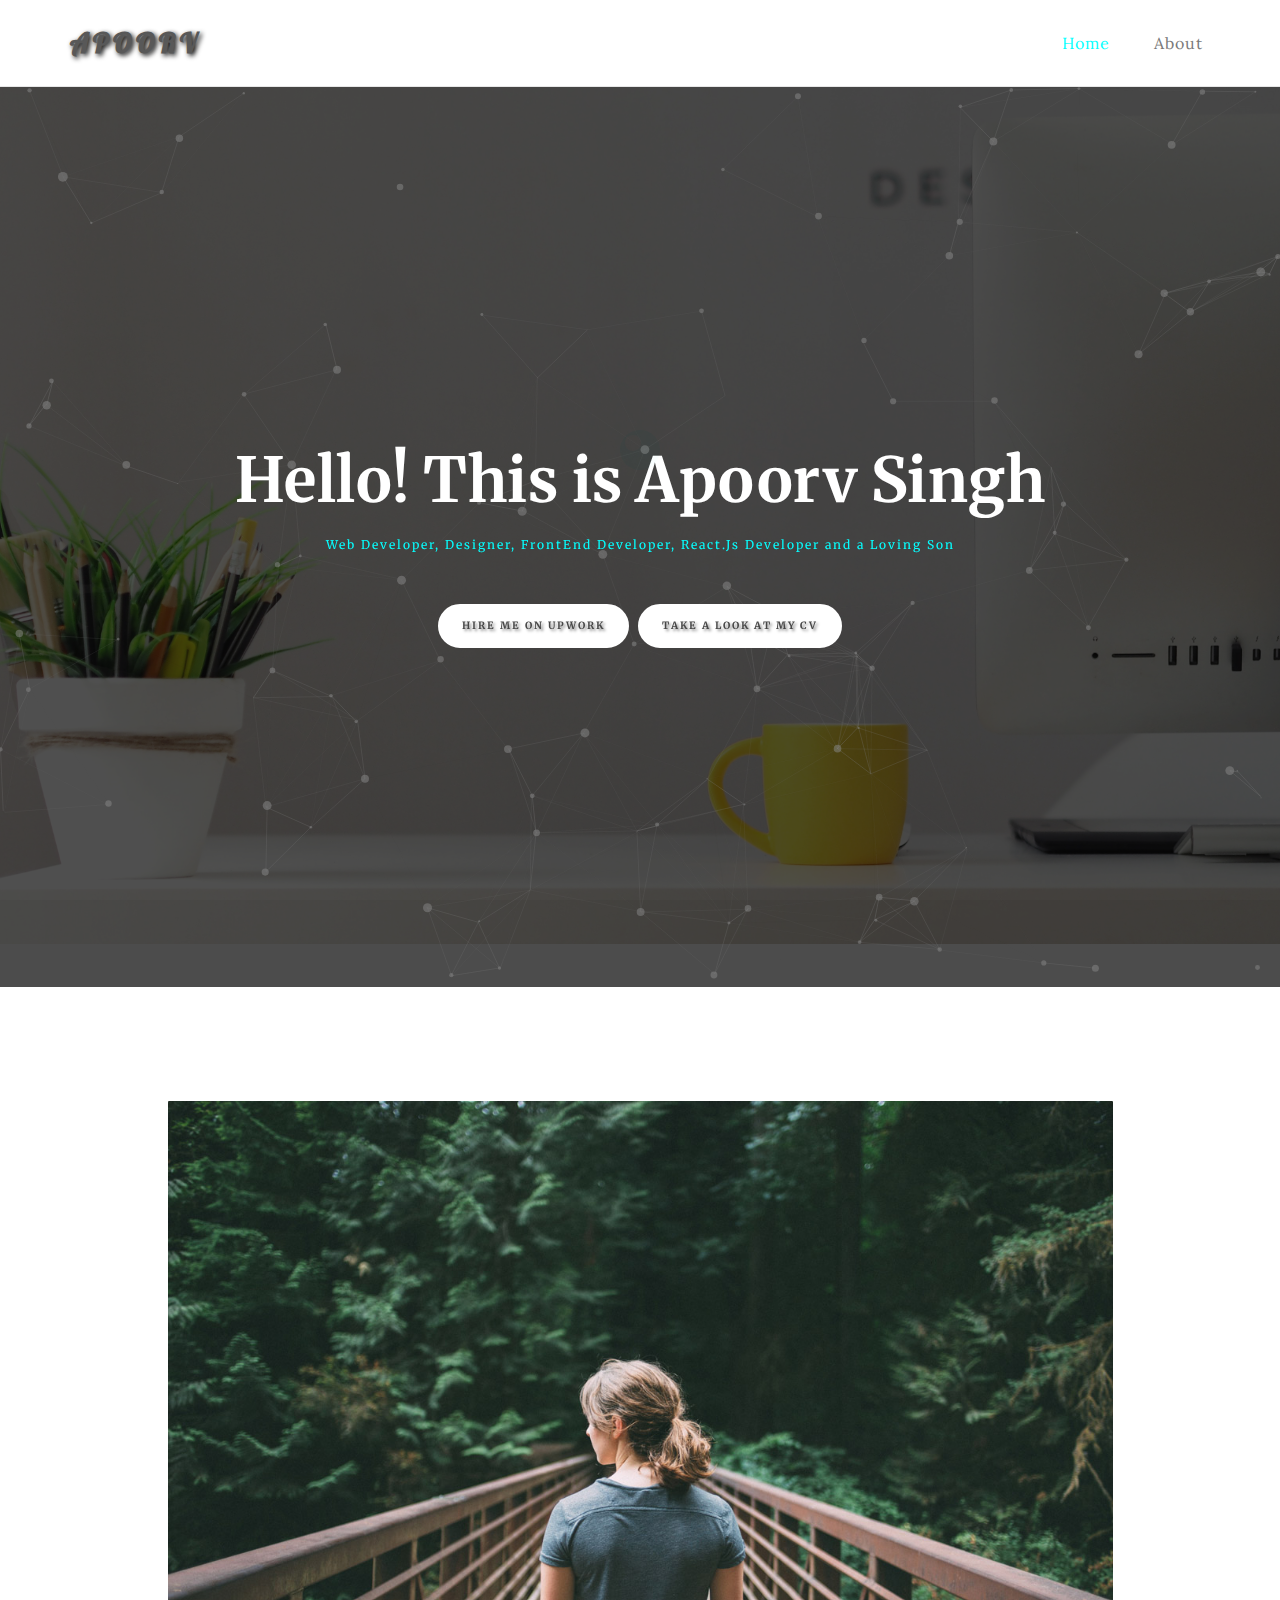
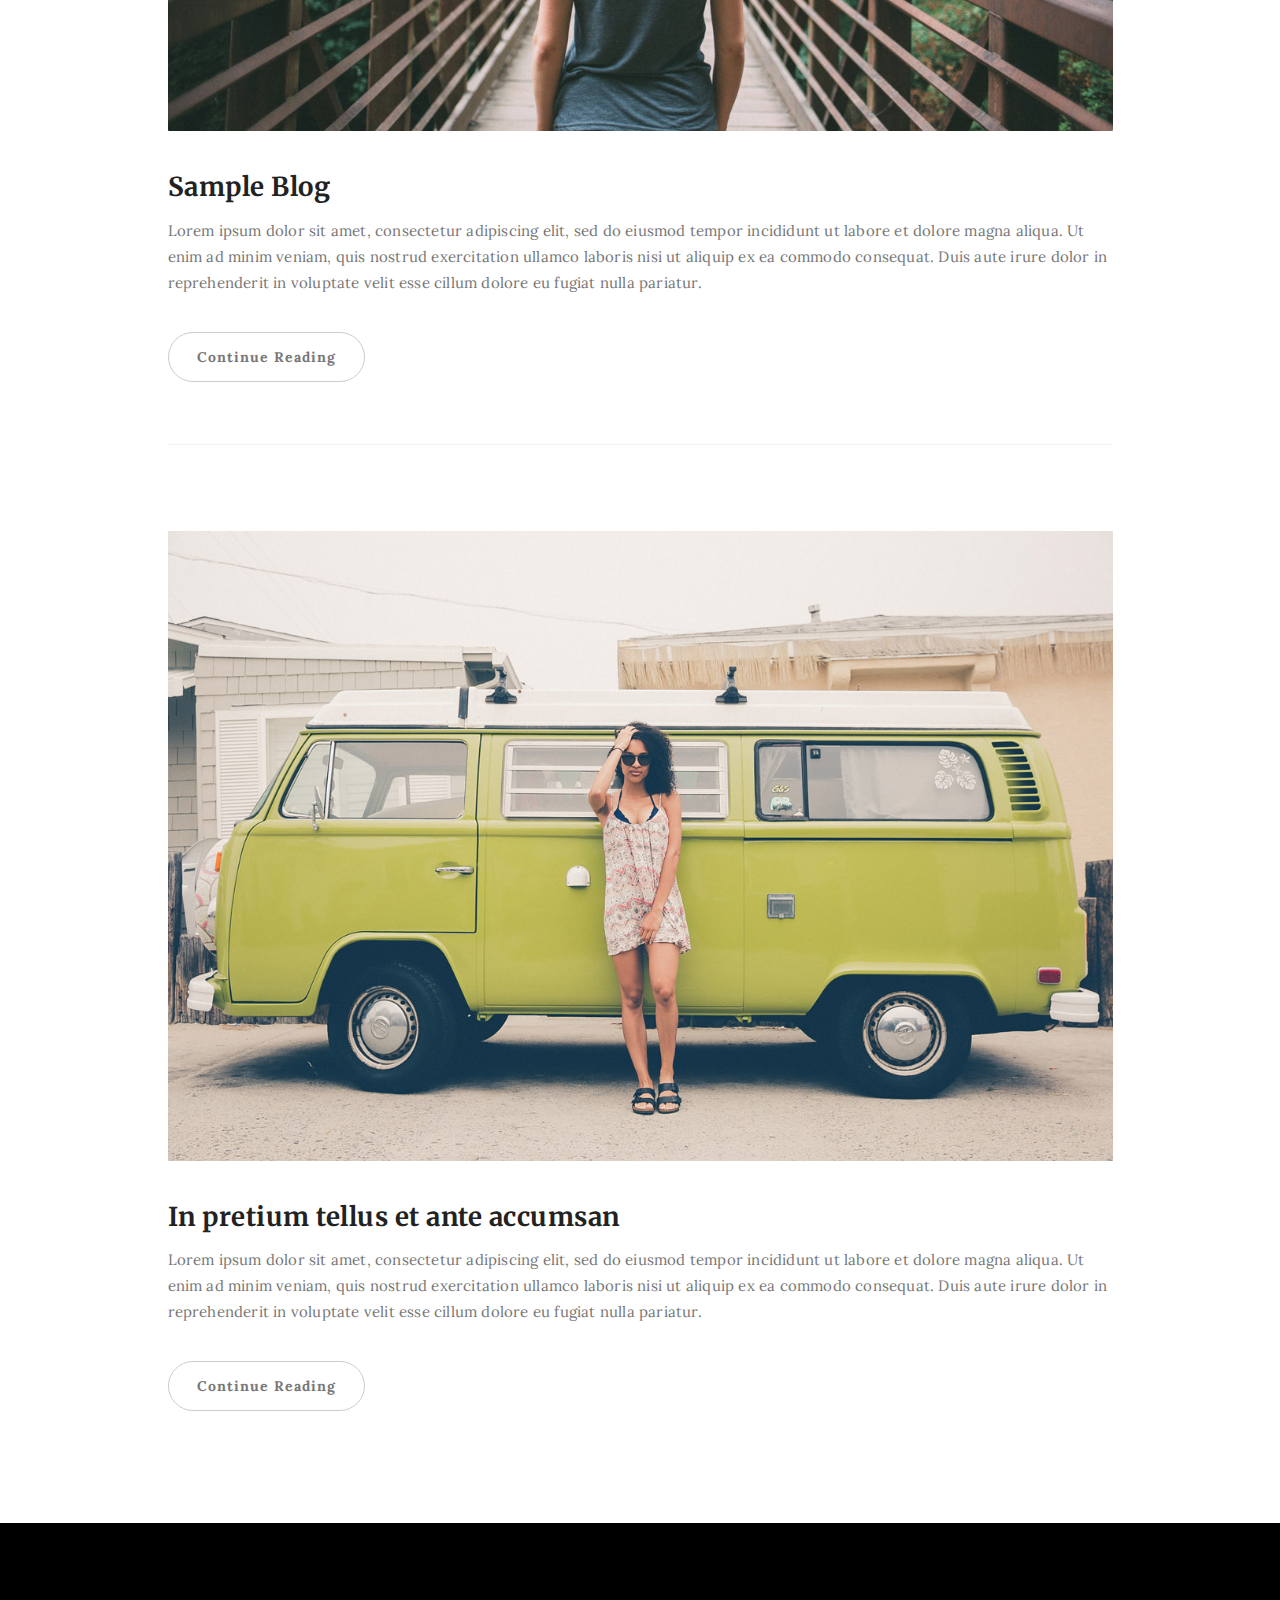
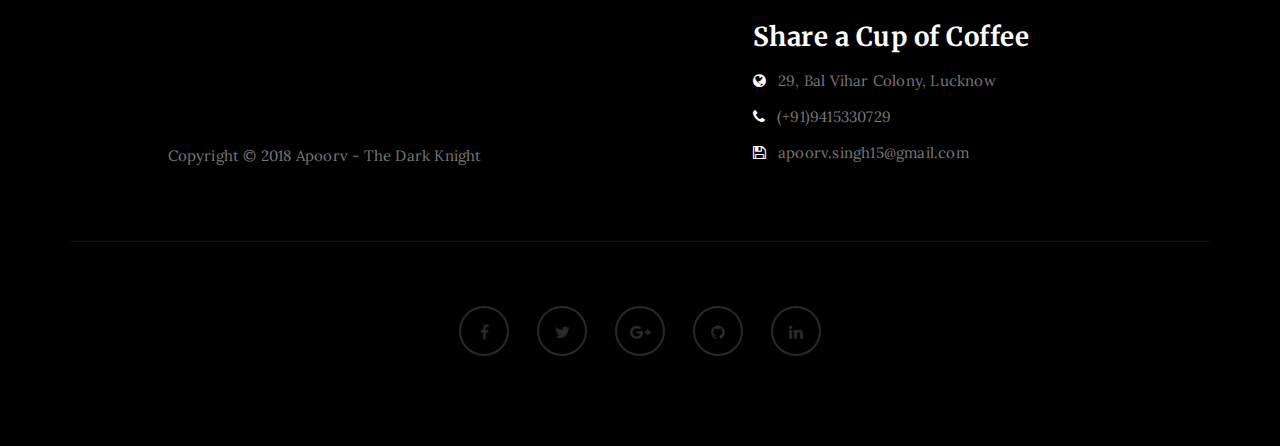
==== commit 6b31016b: "added changes" ====
--- a/index.html
+++ b/index.html
@@ -29,24 +29,26 @@
 
 
 <div class="navbar navbar-default navbar-static-top" role="navigation">
-     <div class="container">
-
-          <div class="navbar-header">
-               <button class="navbar-toggle" data-toggle="collapse" data-target=".navbar-collapse">
-                    <span class="icon icon-bar"></span>
-                    <span class="icon icon-bar"></span>
-                    <span class="icon icon-bar"></span>
-               </button>
-               <a href="index.html" class="navbar-brand styleName">Apoorv</a>
-          </div>
-          <div class="collapse navbar-collapse">
-               <ul class="nav navbar-nav navbar-right">
-                    <li class="active"><a href="index.html">Home</a></li>
-                    <li><a href="about.html">About</a></li>
-               </ul>
-          </div>
-
+  
+  <div class="container">
+    
+    <div class="navbar-header">
+          <button class="navbar-toggle" data-toggle="collapse" data-target=".navbar-collapse">
+              <span class="icon icon-bar"></span>
+              <span class="icon icon-bar"></span>
+              <span class="icon icon-bar"></span>
+          </button>
+          <a href="index.html" class="navbar-brand styleName">Apoorv</a>
+    </div>
+    <div class="collapse navbar-collapse">
+          <ul class="nav navbar-nav navbar-right">
+              <li class="active"><a href="index.html">Home</a></li>
+              <li><a href="about.html">About</a></li>
+          </ul>
+    </div>
+  
   </div>
+
 </div>
 
 <!-- Home Section -->
@@ -78,12 +80,12 @@
                <div class="col-md-offset-1 col-md-10 col-sm-12">
                     <div class="blog-post-thumb">
                          <div class="blog-post-image">
-                              <a href="single-post.html">
+                              <a href="">
                                    <img src="images/blog-image1.jpg" class="img-responsive" alt="Blog Image">
                               </a>
                          </div>
                          <div class="blog-post-title">
-                              <h3><a href="single-post.html">Sample Blog</a></h3>
+                              <h3><a href="">Sample Blog</a></h3>
                          </div>
                          <!-- <div class="blog-post-format">
                               <span><a href="#"><img src="images/author-image1.jpg" class="img-responsive img-circle"> Jen Lopez</a></span>
@@ -91,28 +93,30 @@
                               <span><a href="#"><i class="fa fa-comment-o"></i> 35 Comments</a></span>
                          </div> -->
                          <div class="blog-post-des">
-                              <p>Lorem ipsum dolor sit amet, consectetur adipiscing elit, sed do eiusmod tempor incididunt ut labore et dolore magna aliqua. Ut enim ad minim veniam, quis nostrud exercitation ullamco laboris nisi ut aliquip ex ea commodo consequat. Duis aute irure dolor in reprehenderit in voluptate velit esse cillum dolore eu fugiat nulla pariatur.</p>
-                              <a href="single-post.html" class="btn btn-default">Continue Reading</a>
+                              <p>Lorem ipsum dolor sit amet, consectetur adipiscing elit, 
+                                sed do eiusmod tempor incididunt ut labore et dolore magna 
+                                aliqua. Ut enim ad minim veniam, quis nostrud exercitation 
+                                ullamco laboris nisi ut aliquip ex ea commodo consequat. Duis 
+                                aute irure dolor in reprehenderit in voluptate velit esse 
+                                cillum dolore eu fugiat nulla pariatur.
+                              </p>
+                              <a href="" class="btn btn-default">Continue Reading</a>
                          </div>
                     </div>
 
                     <div class="blog-post-thumb">
                          <div class="blog-post-image">
-                              <a href="single-post.html">
+                              <a href="">
                                    <img src="images/blog-image2.jpg" class="img-responsive" alt="Blog Image">
                               </a>
                          </div>
                          <div class="blog-post-title">
-                              <h3><a href="single-post.html">In pretium tellus et ante accumsan</a></h3>
-                         </div>
-                         <div class="blog-post-format">
-                              <span><a href="#"><img src="images/author-image2.jpg" class="img-responsive img-circle"> Leo Dennis</a></span>
-                              <span><i class="fa fa-date"></i> June 10, 2017</span>
-                              <span><a href="#"><i class="fa fa-comment-o"></i> 48 Comments</a></span>
-                         </div>
-                         <div class="blog-post-des">
-                              <p>Lorem ipsum dolor sit amet, consectetur adipiscing elit, sed do eiusmod tempor incididunt ut labore et dolore magna aliqua. Ut enim ad minim veniam, quis nostrud exercitation ullamco laboris nisi ut aliquip ex ea commodo consequat. Duis aute irure dolor in reprehenderit in voluptate velit esse cillum dolore eu fugiat nulla pariatur.</p>
-                              <a href="single-post.html" class="btn btn-default">Continue Reading</a>
+                              <h3><a href="">In pretium tellus et ante accumsan</a></h3>
+                         </div>
+            
+                         <div class="blog-post-des">
+                              <p>Lorem ipsum dolor sit amet, consectetur adipiscing elit, sed do eiusmod tempor incididunt ut labore et dolore magna aliqua. Ut enim ad minim veniam, quis nostrud exercitation ullamco laboris nisi ut aliquip ex ea commodo consequat. Duis aute irure dolor in reprehenderit in voluptate velit esse cillum dolore eu fugiat nulla pariatur.</p>
+                              <a href="" class="btn btn-default">Continue Reading</a>
                          </div>
                     </div>
 
@@ -188,18 +192,16 @@
           <div class="row">
 
                <div class="col-md-5 col-md-offset-1 col-sm-6">
-                    <h3>Neuron Studio</h3>
-                    <p>Lorem ipsum dolor sit amet, consetetur sadipscing elitr, sed diam nonumy eirmod tempor invidunt ut labore et dolore magna aliquyam erat, sed diam voluptua.</p>
-                    <div class="footer-copyright">
-                         <p>Copyright &copy; 2017 Your Company - Design: Tooplate</p>
+                    <div class="footer-copyright" style="padding-top : 10em;">
+                          <p>Copyright &copy; 2018 Apoorv - The Dark Knight</p>
                     </div>
                </div>
 
-               <div class="col-md-4 col-md-offset-1 col-sm-6">
-                    <h3>Talk to us</h3>
-                    <p><i class="fa fa-globe"></i> 512 Delicious Street, San Francisco, CA 10880</p>
-                    <p><i class="fa fa-phone"></i> 010-020-0990</p>
-                    <p><i class="fa fa-save"></i> info@company.com</p>
+                <div class="col-md-4 col-md-offset-1 col-sm-6">
+                    <h3>Share a Cup of Coffee</h3>
+                    <p><i class="fa fa-globe"></i> 29, Bal Vihar Colony, Lucknow</p>
+                    <p><i class="fa fa-phone"></i> (+91)9415330729</p>
+                    <p><i class="fa fa-save"></i> apoorv.singh15@gmail.com</p>
                </div>
 
                <div class="clearfix col-md-12 col-sm-12">
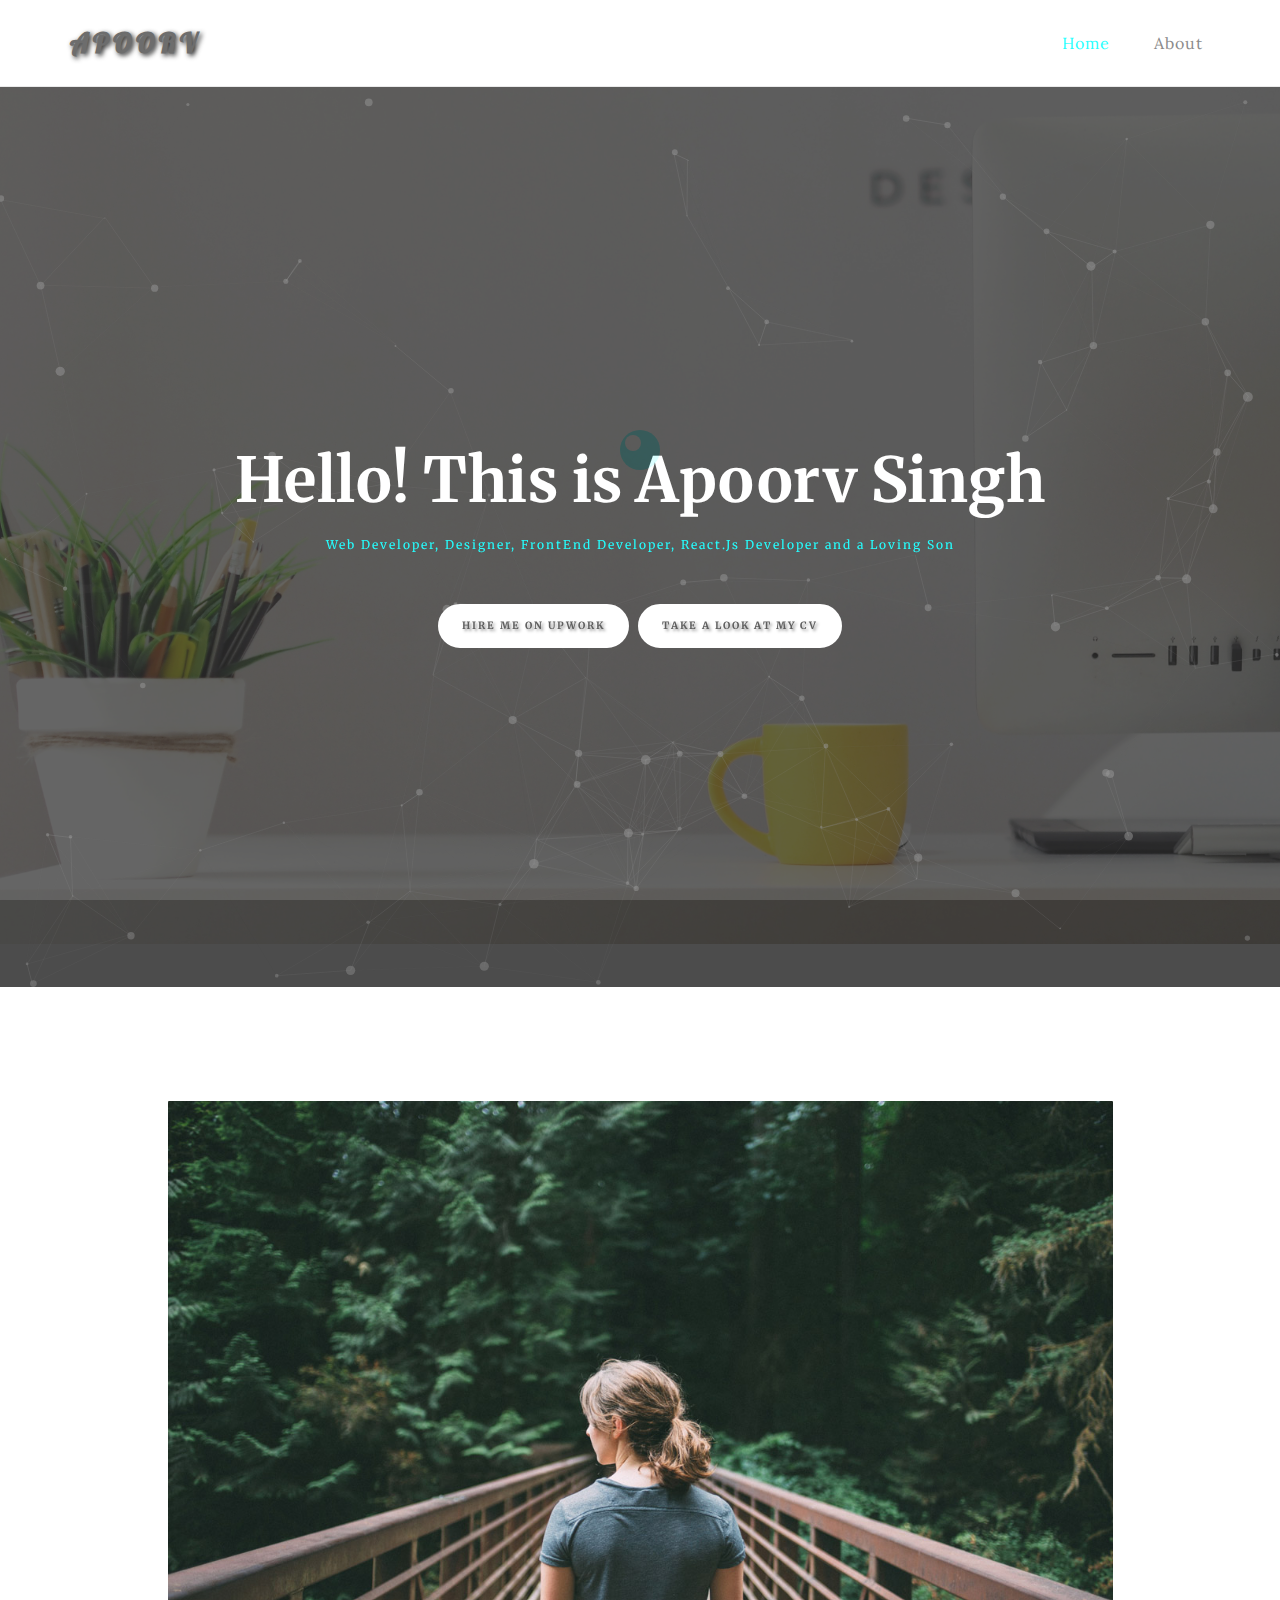
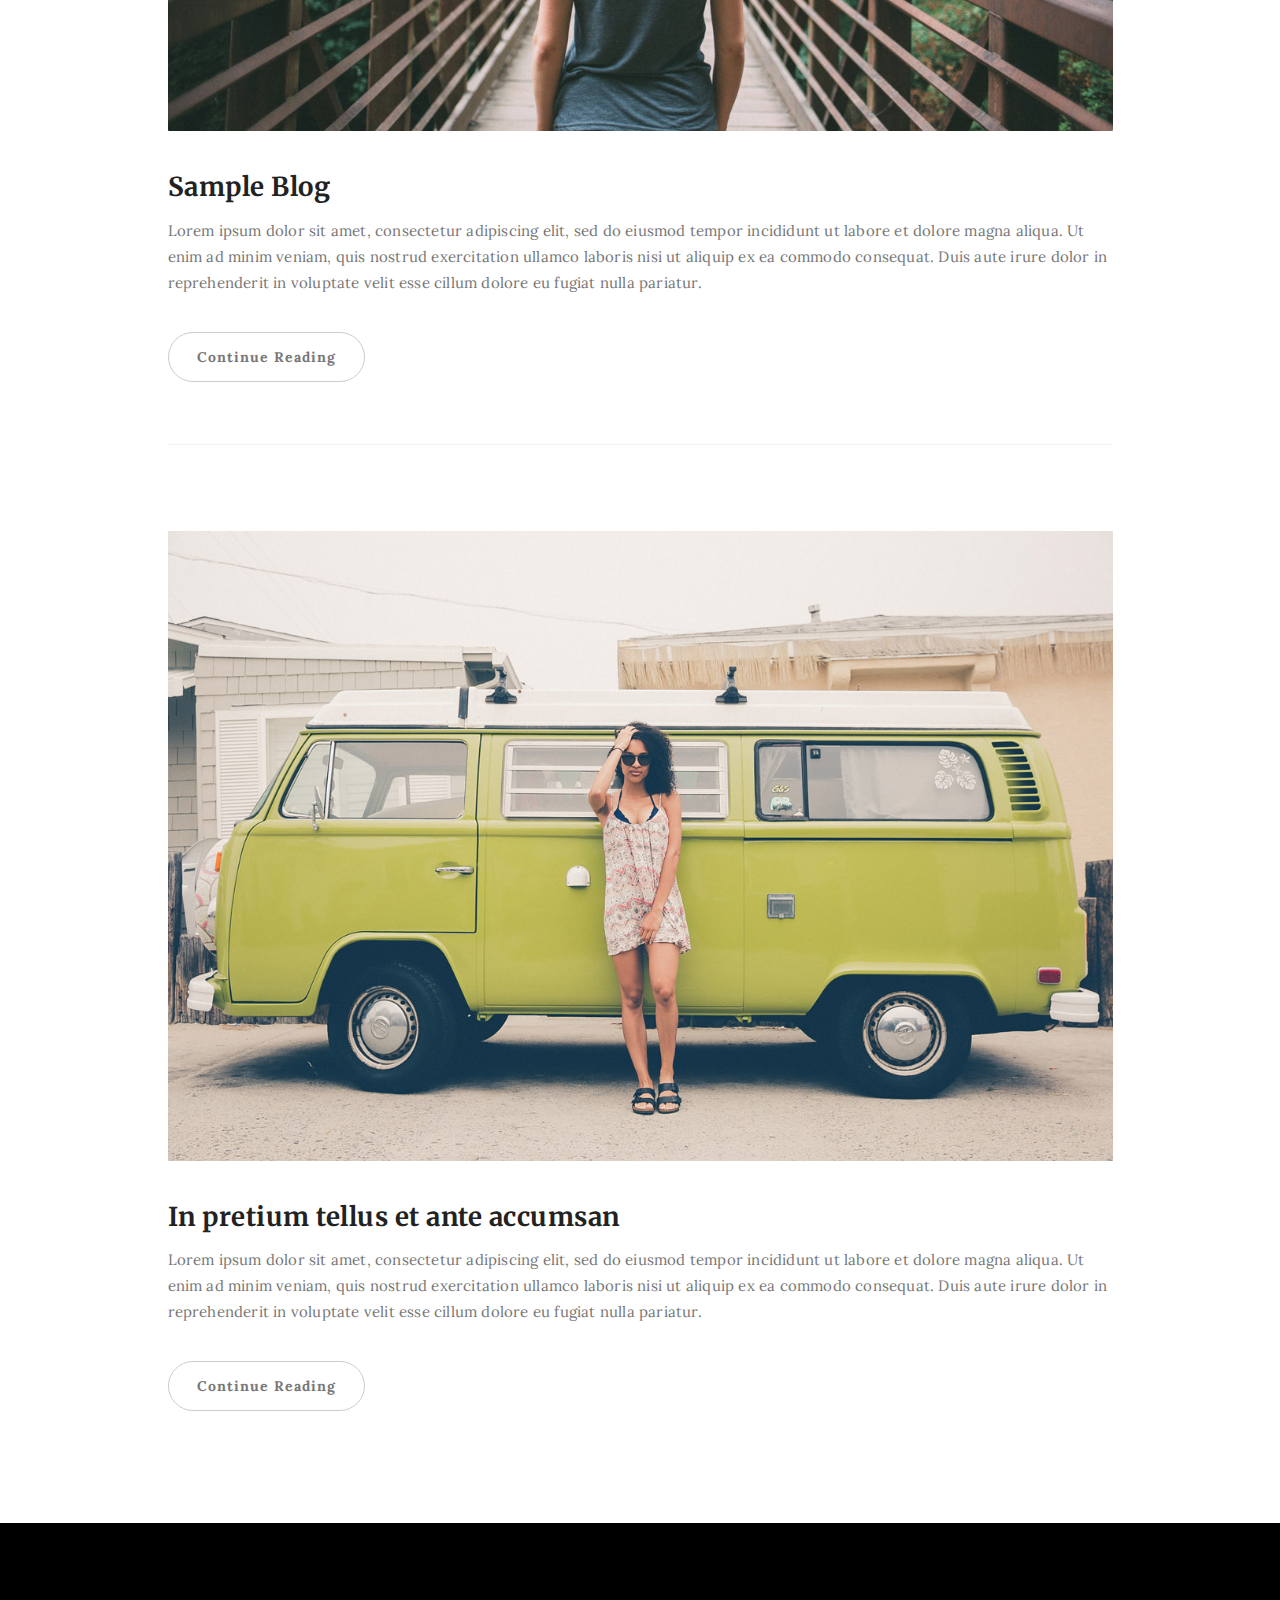
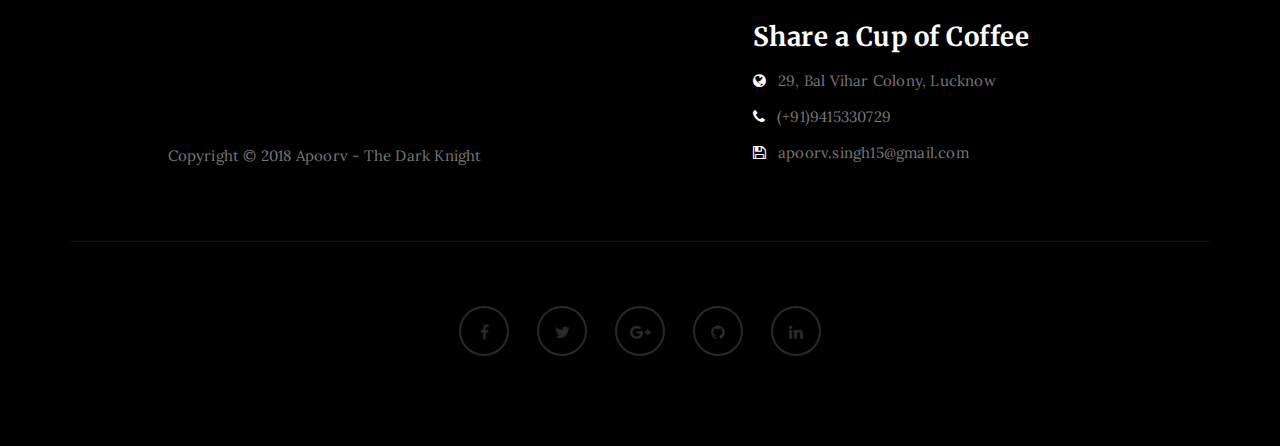
==== commit edd70908: "added resume link" ====
--- a/index.html
+++ b/index.html
@@ -65,7 +65,7 @@
                   href="https://www.upwork.com/freelancers/~01e5c51c05c21ee63b" 
                   class="smoothScroll btn btn-default styleShadow">Hire Me on Upwork
                 </a>
-                <a href="#blog" class="smoothScroll btn btn-default cvStyle styleShadow">Take a look at my CV</a>
+                <a href="https://www.dropbox.com/s/m5wzlxn7gquq6l3/ResumeApoorv2018edited.pdf?dl=0" class="smoothScroll btn btn-default cvStyle styleShadow">Take a look at my CV</a>
             </div>
           </div>
      </div>
